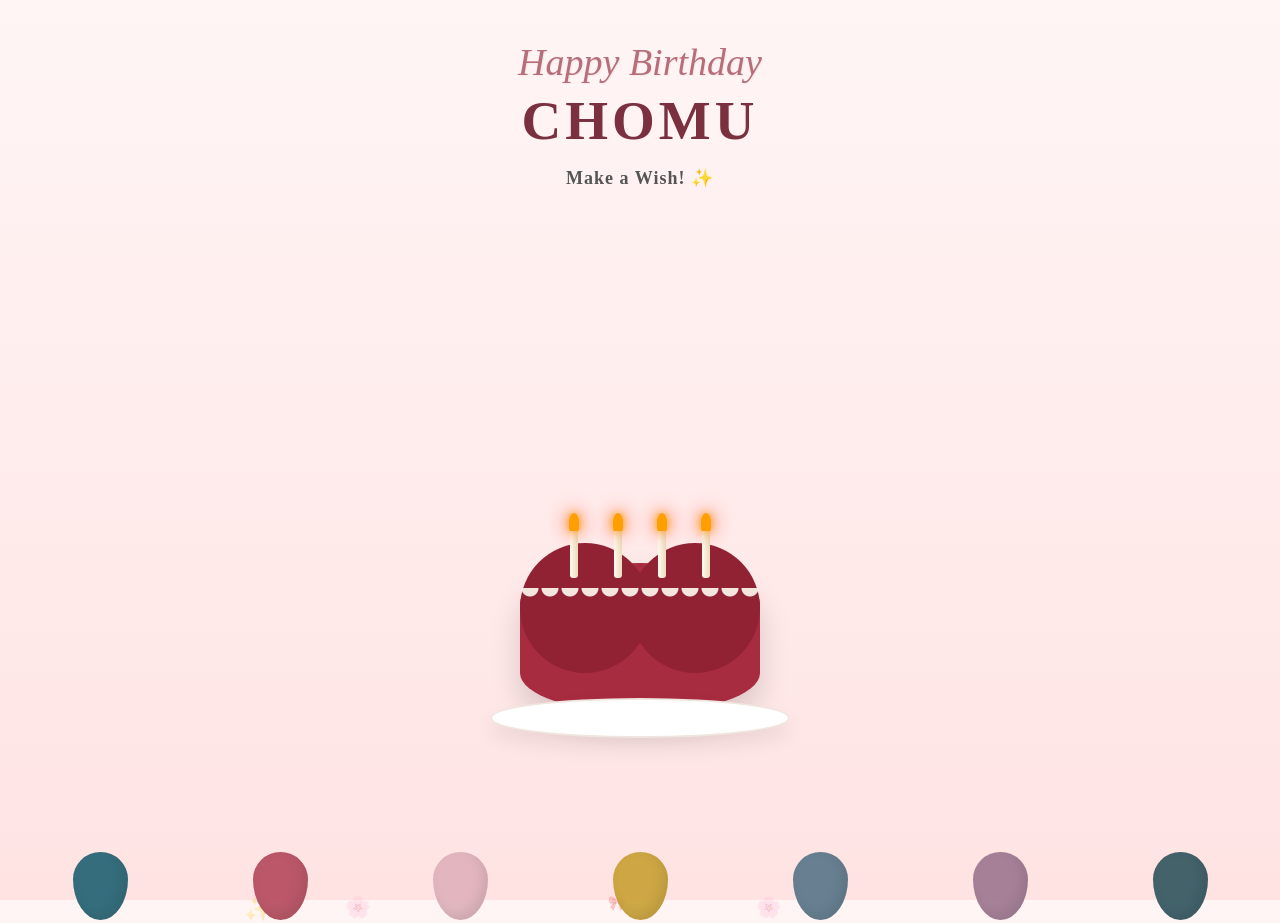
==== cake.html @ 7992cdc0 "Create cake.html" ====
<!DOCTYPE html>
<html lang="en">
<head>
    <meta charset="UTF-8">
    <meta name="viewport" content="width=device-width, initial-scale=1.0">
    <title>Happy Birthday CHOMU ✨</title>
    <style>
        * {
            box-sizing: border-box;
            margin: 0;
            padding: 0;
            font-family: 'Georgia', serif;
        }

        body {
            min-height: 100vh;
            background: linear-gradient(to bottom, #fff5f5, #ffe3e3);
            display: flex;
            flex-direction: column;
            align-items: center;
            overflow: hidden;
            position: relative;
        }

        /* ----- TOP DECORATION HEADER ----- */
        .header-container {
            text-align: center;
            margin-top: 40px;
            z-index: 10;
        }

        .birthday-title {
            font-size: 38px;
            color: #b76e79;
            font-style: italic;
            font-weight: 400;
            margin-bottom: 5px;
            text-shadow: 1px 1px 2px rgba(0,0,0,0.05);
        }

        .name-heading {
            font-size: 55px;
            color: #7a303e;
            letter-spacing: 4px;
            font-weight: bold;
            text-transform: uppercase;
            margin-bottom: 15px;
        }

        .wish-text {
            font-size: 18px;
            color: #555;
            font-weight: bold;
            letter-spacing: 1px;
        }

        /* ----- RED VELVET HEART CAKE ----- */
        .cake-container {
            position: absolute;
            bottom: 18%;
            display: flex;
            flex-direction: column;
            align-items: center;
            z-index: 5;
        }

        .heart-cake {
            position: relative;
            width: 240px;
            height: 150px;
            background: #a82c40; /* Red Velvet Core */
            border-radius: 120px / 40px; /* Base shape perspective */
            box-shadow: 0 15px 30px rgba(0,0,0,0.15);
        }

        /* Heart effect perspective via pseudo elements */
        .heart-cake::before, .heart-cake::after {
            content: '';
            position: absolute;
            top: -20px;
            width: 130px;
            height: 130px;
            background: #912234;
            border-radius: 50%;
        }
        .heart-cake::before { left: 0; }
        .heart-cake::after { right: 0; }

        /* Elegant Lace/Cream Border around the cake */
        .cream-lace {
            position: absolute;
            width: 100%;
            height: 25px;
            background: radial-gradient(circle at 50% 0%, #fffbf2 8px, transparent 9px);
            background-size: 20px 30px;
            top: 25px;
            z-index: 4;
            opacity: 0.9;
        }

        .plate {
            width: 300px;
            height: 40px;
            background: #ffffff;
            border-radius: 50%;
            margin-top: -15px;
            box-shadow: 0 10px 20px rgba(0,0,0,0.08);
            border: 2px solid #f0e6df;
            z-index: 2;
        }

        /* ----- DETAILED LIT CANDLES ----- */
        .candles-row {
            position: absolute;
            top: -35px;
            display: flex;
            justify-content: space-between;
            width: 140px;
            z-index: 6;
        }

        .candle {
            width: 8px;
            height: 50px;
            background: linear-gradient(to right, #fffbf2, #ebdcb9);
            border-radius: 3px;
            position: relative;
        }

        .flame {
            position: absolute;
            top: -15px;
            left: 50%;
            transform: translateX(-50%);
            width: 10px;
            height: 18px;
            background: #ff9e00;
            border-radius: 50% 50% 20% 20%;
            box-shadow: 0 0 10px #ff9e00, 0 0 20px #ff3c00;
            animation: flicker 0.6s infinite alternate;
        }

        @keyframes flicker {
            0% { transform: translateX(-50%) scale(1); opacity: 0.9; }
            100% { transform: translateX(-52%) scale(1.1) skewX(-2deg); opacity: 1; }
        }

        /* ----- BOTTOM BALLOON LINE ----- */
        .balloon-floor {
            position: absolute;
            bottom: -20px;
            width: 100%;
            display: flex;
            justify-content: space-around;
            padding: 0 10px;
            z-index: 8;
        }

        .floor-balloon {
            width: 55px;
            height: 68px;
            border-radius: 50% 50% 50% 50% / 40% 40% 60% 60%;
            opacity: 0.95;
            box-shadow: inset -5px -5px 12px rgba(0,0,0,0.1);
        }

        /* ----- FLOATING ELEMENTS SYSTEM ----- */
        .dropping-ribbon {
            position: absolute;
            top: -50px;
            pointer-events: none;
            z-index: 1;
            animation: fall linear forwards;
        }

        .floating-balloon {
            position: absolute;
            bottom: -90px;
            pointer-events: none;
            z-index: 3;
            animation: rise up ease-in forwards;
            opacity: 0.85;
        }

        @keyframes fall {
            0% { transform: translateY(0) rotate(0deg); opacity: 1; }
            100% { transform: translateY(105vh) rotate(360deg); opacity: 0.3; }
        }

        @keyframes riseUp {
            0% { transform: translateY(0) translateX(0); opacity: 0.9; }
            50% { transform: translateY(-50vh) translateX(20px); opacity: 0.8; }
            100% { transform: translateY(-110vh) translateX(-10px); opacity: 0; }
        }
    </style>
</head>
<body>

    <div class="header-container">
        <h1 class="birthday-title">Happy Birthday</h1>
        <div class="name-heading">Chomu</div>
        <div class="wish-text">Make a Wish! ✨</div>
    </div>

    <div class="cake-container">
        <div class="candles-row">
            <div class="candle"><div class="flame"></div></div>
            <div class="candle"><div class="flame"></div></div>
            <div class="candle"><div class="flame"></div></div>
            <div class="candle"><div class="flame"></div></div>
        </div>
        <div class="heart-cake">
            <div class="cream-lace"></div>
        </div>
        <div class="plate"></div>
    </div>

    <div class="balloon-floor">
        <div class="floor-balloon" style="background: #2b6777;"></div>
        <div class="floor-balloon" style="background: #b85062;"></div>
        <div class="floor-balloon" style="background: #e2b4bd;"></div>
        <div class="floor-balloon" style="background: #cca43b;"></div>
        <div class="floor-balloon" style="background: #5f7a8c;"></div>
        <div class="floor-balloon" style="background: #a27b93;"></div>
        <div class="floor-balloon" style="background: #395b64;"></div>
    </div>

    <script>
        // Color Palettes for Dynamic Elements
        const elementColors = ['#2b6777', '#b85062', '#e2b4bd', '#cca43b', '#5f7a8c', '#a27b93', '#ffb5a7'];
        const ribbonShapes = ['✨', '🎈', '🌸', '░', '垂直', '🌀'];

        // 1. TOP DROPPER (Ribbons and Confetti Falling down)
        function createRibbonDrop() {
            const ribbon = document.createElement('div');
            ribbon.classList.add('dropping-ribbon');
            
            // Random styling
            ribbon.style.left = Math.random() * 100 + 'vw';
            ribbon.style.fontSize = Math.random() * (24 - 14) + 14 + 'px';
            ribbon.style.color = elementColors[Math.floor(Math.random() * elementColors.length)];
            
            // Text or shape injection
            ribbon.innerText = Math.random() > 0.5 ? '✨' : '🌸';
            if(Math.random() > 0.8) ribbon.innerText = '🎀';

            const duration = Math.random() * (7 - 4) + 4;
            ribbon.style.animationDuration = duration + 's';
            
            document.body.appendChild(ribbon);
            setTimeout(() => { ribbon.remove(); }, duration * 1000);
        }

        // 2. BOTTOM FLOATER (Balloons rising up from the line)
        function createRisingBalloon() {
            const container = document.createElement('div');
            container.classList.add('floating-balloon');
            
            // Balloon styling structure
            const targetColor = elementColors[Math.floor(Math.random() * elementColors.length)];
            container.style.left = Math.random() * 90 + 5 + 'vw';
            
            // Draw balloon SVG dynamically for high resolution look
            container.innerHTML = `
                <svg width="60" height="90" viewBox="0 0 60 90">
                    <ellipse cx="30" cy="40" rx="25" ry="32" fill="${targetColor}" />
                    <polygon points="30,72 26,78 34,78" fill="${targetColor}" />
                    <path d="M30,78 Q28,84 32,90" stroke="#777" stroke-width="1.5" fill="none"/>
                </svg>
            `;

            const duration = Math.random() * (9 - 6) + 6;
            container.style.animationName = 'riseUp';
            container.style.animationDuration = duration + 's';
            container.style.animationTimingFunction = 'ease-in';
            
            document.body.appendChild(container);
            setTimeout(() => { container.remove(); }, duration * 1000);
        }

        // Timers loop execution
        setInterval(createRibbonDrop, 300);   // Smooth quick drops
        setInterval(createRisingBalloon, 1800); // Elegant slow rising balloons
    </script>
</body>
</html>
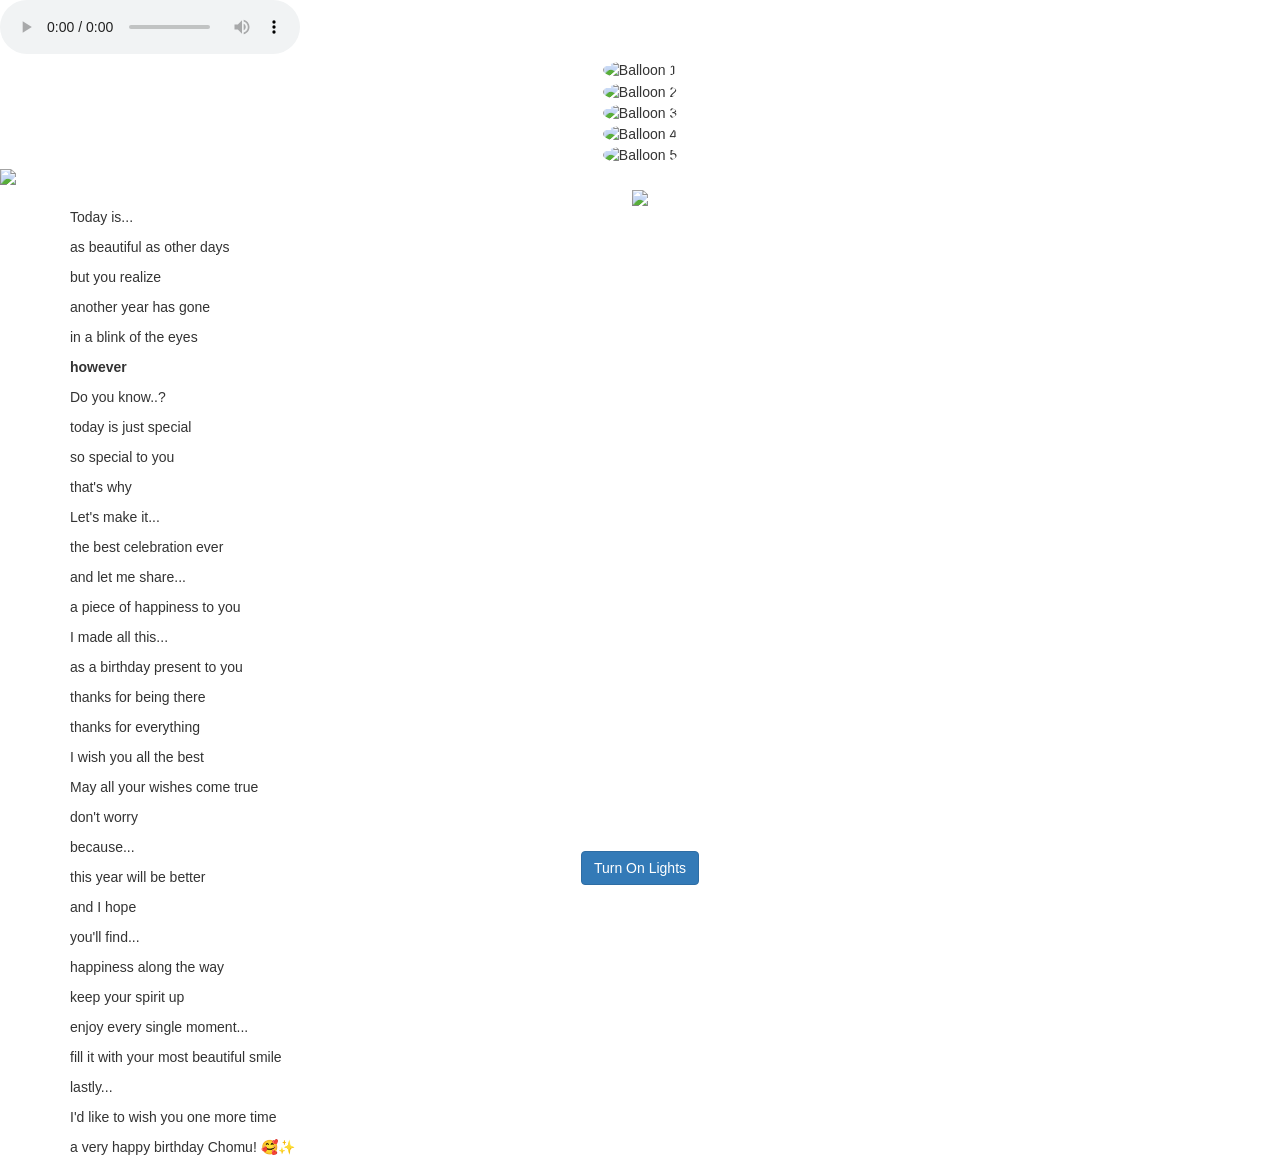
==== commit 8a937bd7: "Update cake.html" ====
--- a/cake.html
+++ b/cake.html
@@ -1,286 +1,115 @@
 <!DOCTYPE html>
 <html lang="en">
 <head>
-    <meta charset="UTF-8">
-    <meta name="viewport" content="width=device-width, initial-scale=1.0">
-    <title>Happy Birthday CHOMU ✨</title>
-    <style>
-        * {
-            box-sizing: border-box;
-            margin: 0;
-            padding: 0;
-            font-family: 'Georgia', serif;
-        }
+        <title>Happy Birthday</title>
+        <meta charset="UTF-8" />
+        <meta name="viewport" content="width=device-width, initial-scale=1.0, user-scalable=0, minimum-scale=1.0, maximum-scale=1.0">
+        
+        <link rel="stylesheet" href="https://maxcdn.bootstrapcdn.com/bootstrap/3.3.1/css/bootstrap.min.css">
+        <link rel="stylesheet" type="text/css" href="stylesheet.css">
+        <link rel="stylesheet" type="text/css" href="loading.css">
+        <link href='https://fonts.googleapis.com/css?family=Signika' rel='stylesheet' type='text/css'>
+        
+        <link rel="stylesheet/less" href="cake.less">
+        <script src="https://cdnjs.cloudflare.com/ajax/libs/less.js/2.1.0/less.min.js"></script>
+</head>
 
-        body {
-            min-height: 100vh;
-            background: linear-gradient(to bottom, #fff5f5, #ffe3e3);
-            display: flex;
-            flex-direction: column;
-            align-items: center;
-            overflow: hidden;
-            position: relative;
-        }
+<body>
+    <div class="loading"></div>
+        
+    <audio class="song" controls loop>
+        <source src="hbd.mp3" type="audio/mpeg">
+        Your browser does not support the audio element.
+    </audio>
 
-        /* ----- TOP DECORATION HEADER ----- */
-        .header-container {
-            text-align: center;
-            margin-top: 40px;
-            z-index: 10;
-        }
-
-        .birthday-title {
-            font-size: 38px;
-            color: #b76e79;
-            font-style: italic;
-            font-weight: 400;
-            margin-bottom: 5px;
-            text-shadow: 1px 1px 2px rgba(0,0,0,0.05);
-        }
-
-        .name-heading {
-            font-size: 55px;
-            color: #7a303e;
-            letter-spacing: 4px;
-            font-weight: bold;
-            text-transform: uppercase;
-            margin-bottom: 15px;
-        }
-
-        .wish-text {
-            font-size: 18px;
-            color: #555;
-            font-weight: bold;
-            letter-spacing: 1px;
-        }
-
-        /* ----- RED VELVET HEART CAKE ----- */
-        .cake-container {
-            position: absolute;
-            bottom: 18%;
-            display: flex;
-            flex-direction: column;
-            align-items: center;
-            z-index: 5;
-        }
-
-        .heart-cake {
-            position: relative;
-            width: 240px;
-            height: 150px;
-            background: #a82c40; /* Red Velvet Core */
-            border-radius: 120px / 40px; /* Base shape perspective */
-            box-shadow: 0 15px 30px rgba(0,0,0,0.15);
-        }
-
-        /* Heart effect perspective via pseudo elements */
-        .heart-cake::before, .heart-cake::after {
-            content: '';
-            position: absolute;
-            top: -20px;
-            width: 130px;
-            height: 130px;
-            background: #912234;
-            border-radius: 50%;
-        }
-        .heart-cake::before { left: 0; }
-        .heart-cake::after { right: 0; }
-
-        /* Elegant Lace/Cream Border around the cake */
-        .cream-lace {
-            position: absolute;
-            width: 100%;
-            height: 25px;
-            background: radial-gradient(circle at 50% 0%, #fffbf2 8px, transparent 9px);
-            background-size: 20px 30px;
-            top: 25px;
-            z-index: 4;
-            opacity: 0.9;
-        }
-
-        .plate {
-            width: 300px;
-            height: 40px;
-            background: #ffffff;
-            border-radius: 50%;
-            margin-top: -15px;
-            box-shadow: 0 10px 20px rgba(0,0,0,0.08);
-            border: 2px solid #f0e6df;
-            z-index: 2;
-        }
-
-        /* ----- DETAILED LIT CANDLES ----- */
-        .candles-row {
-            position: absolute;
-            top: -35px;
-            display: flex;
-            justify-content: space-between;
-            width: 140px;
-            z-index: 6;
-        }
-
-        .candle {
-            width: 8px;
-            height: 50px;
-            background: linear-gradient(to right, #fffbf2, #ebdcb9);
-            border-radius: 3px;
-            position: relative;
-        }
-
-        .flame {
-            position: absolute;
-            top: -15px;
-            left: 50%;
-            transform: translateX(-50%);
-            width: 10px;
-            height: 18px;
-            background: #ff9e00;
-            border-radius: 50% 50% 20% 20%;
-            box-shadow: 0 0 10px #ff9e00, 0 0 20px #ff3c00;
-            animation: flicker 0.6s infinite alternate;
-        }
-
-        @keyframes flicker {
-            0% { transform: translateX(-50%) scale(1); opacity: 0.9; }
-            100% { transform: translateX(-52%) scale(1.1) skewX(-2deg); opacity: 1; }
-        }
-
-        /* ----- BOTTOM BALLOON LINE ----- */
-        .balloon-floor {
-            position: absolute;
-            bottom: -20px;
-            width: 100%;
-            display: flex;
-            justify-content: space-around;
-            padding: 0 10px;
-            z-index: 8;
-        }
-
-        .floor-balloon {
-            width: 55px;
-            height: 68px;
-            border-radius: 50% 50% 50% 50% / 40% 40% 60% 60%;
-            opacity: 0.95;
-            box-shadow: inset -5px -5px 12px rgba(0,0,0,0.1);
-        }
-
-        /* ----- FLOATING ELEMENTS SYSTEM ----- */
-        .dropping-ribbon {
-            position: absolute;
-            top: -50px;
-            pointer-events: none;
-            z-index: 1;
-            animation: fall linear forwards;
-        }
-
-        .floating-balloon {
-            position: absolute;
-            bottom: -90px;
-            pointer-events: none;
-            z-index: 3;
-            animation: rise up ease-in forwards;
-            opacity: 0.85;
-        }
-
-        @keyframes fall {
-            0% { transform: translateY(0) rotate(0deg); opacity: 1; }
-            100% { transform: translateY(105vh) rotate(360deg); opacity: 0.3; }
-        }
-
-        @keyframes riseUp {
-            0% { transform: translateY(0) translateX(0); opacity: 0.9; }
-            50% { transform: translateY(-50vh) translateX(20px); opacity: 0.8; }
-            100% { transform: translateY(-110vh) translateX(-10px); opacity: 0; }
-        }
-    </style>
-</head>
-<body>
-
-    <div class="header-container">
-        <h1 class="birthday-title">Happy Birthday</h1>
-        <div class="name-heading">Chomu</div>
-        <div class="wish-text">Make a Wish! ✨</div>
+    <div class="balloons text-center" id="b1">
+        <img src="https://i.postimg.cc/fRVCc7YR/images-(3).jpg" alt="Balloon 1" style="width:100%; border-radius:50%;">
+    </div>
+    <div class="balloons text-center" id="b2">
+        <img src="https://i.postimg.cc/YS11Rd0S/images-(7).jpg" alt="Balloon 2" style="width:100%; border-radius:50%;">
+    </div>
+    <div class="balloons text-center" id="b3">
+        <img src="https://i.postimg.cc/Vs7XKrfY/images-(8).jpg" alt="Balloon 3" style="width:100%; border-radius:50%;">
+    </div>
+    <div class="balloons text-center" id="b4">
+        <img src="https://i.postimg.cc/FKQSY0pv/images-(9).jpg" alt="Balloon 4" style="width:100%; border-radius:50%;">
+    </div>
+    <div class="balloons text-center" id="b5">
+        <img src="https://i.postimg.cc/3NW4s18p/images-(1).png" alt="Balloon 5" style="width:100%; border-radius:50%;">
     </div>
 
-    <div class="cake-container">
-        <div class="candles-row">
-            <div class="candle"><div class="flame"></div></div>
-            <div class="candle"><div class="flame"></div></div>
-            <div class="candle"><div class="flame"></div></div>
-            <div class="candle"><div class="flame"></div></div>
-        </div>
-        <div class="heart-cake">
-            <div class="cream-lace"></div>
-        </div>
-        <div class="plate"></div>
-    </div>
+    <img src="https://i.postimg.cc/d1247qrd/images-(10).jpg" width="100%" class="balloon-border">
 
-    <div class="balloon-floor">
-        <div class="floor-balloon" style="background: #2b6777;"></div>
-        <div class="floor-balloon" style="background: #b85062;"></div>
-        <div class="floor-balloon" style="background: #e2b4bd;"></div>
-        <div class="floor-balloon" style="background: #cca43b;"></div>
-        <div class="floor-balloon" style="background: #5f7a8c;"></div>
-        <div class="floor-balloon" style="background: #a27b93;"></div>
-        <div class="floor-balloon" style="background: #395b64;"></div>
-    </div>
+    <div class="container">
+                <div class="row">
+                        <div class="col-md-2 col-xs-2 bulb-holder"><div class="bulb" id="bulb_yellow"></div></div>
+                        <div class="col-md-2 col-xs-2 bulb-holder"><div class="bulb" id="bulb_red"></div></div>
+                        <div class="col-md-2 col-xs-2 bulb-holder"><div class="bulb" id="bulb_blue"></div></div>
+                        <div class="col-md-2 col-xs-2 bulb-holder"><div class="bulb" id="bulb_green"></div></div>
+                        <div class="col-md-2 col-xs-2 bulb-holder"><div class="bulb" id="bulb_pink"></div></div>
+                        <div class="col-md-2 col-xs-2 bulb-holder"><div class="bulb" id="bulb_orange"></div></div>
+                </div>
 
-    <script>
-        // Color Palettes for Dynamic Elements
-        const elementColors = ['#2b6777', '#b85062', '#e2b4bd', '#cca43b', '#5f7a8c', '#a27b93', '#ffb5a7'];
-        const ribbonShapes = ['✨', '🎈', '🌸', '░', '垂直', '🌀'];
+                <div class="row">
+                        <div class="col-md-12 text-center">
+                                <img src="https://i.postimg.cc/15Q4cy6m/images-(11).jpg" class="bannar">
+                        </div>
+                </div>
 
-        // 1. TOP DROPPER (Ribbons and Confetti Falling down)
-        function createRibbonDrop() {
-            const ribbon = document.createElement('div');
-            ribbon.classList.add('dropping-ribbon');
-            
-            // Random styling
-            ribbon.style.left = Math.random() * 100 + 'vw';
-            ribbon.style.fontSize = Math.random() * (24 - 14) + 14 + 'px';
-            ribbon.style.color = elementColors[Math.floor(Math.random() * elementColors.length)];
-            
-            // Text or shape injection
-            ribbon.innerText = Math.random() > 0.5 ? '✨' : '🌸';
-            if(Math.random() > 0.8) ribbon.innerText = '🎀';
+                <div class="row cake-cover">
+                        <div class="col-md-12 text-center">
+                                <div class="cake">
+                                  <div class="velas">
+                                    <div class="fuego"></div>
+                                    <div class="fuego"></div>
+                                    <div class="fuego"></div>
+                                    <div class="fuego"></div>
+                                    <div class="fuego"></div>
+                                  </div>
+                                  <div class="cobertura"></div>
+                                  <div class="bizcocho"></div>
+                                </div>
+                        </div>
+                </div>
 
-            const duration = Math.random() * (7 - 4) + 4;
-            ribbon.style.animationDuration = duration + 's';
-            
-            document.body.appendChild(ribbon);
-            setTimeout(() => { ribbon.remove(); }, duration * 1000);
-        }
+                <div class="row message">
+                        <div class="col-md-12">
+                                <p>Today is...</p>
+                                <p>as beautiful as other days</p>
+                                <p>but you realize</p>
+                                <p>another year has gone</p>
+                                <p>in a blink of the eyes</p>
+                                <p><strong>however</strong></p>
+                                <p>Do you know..?</p>
+                                <p>today is just special</p>
+                                <p>so special to you</p>
+                                <p>that's why</p>
+                                <p>Let's make it...</p>
+                                <p>the best celebration ever</p>
+                                <p>and let me share...</p>
+                                <p>a piece of happiness to you</p>
+                                <p>I made all this...</p>
+                                <p>as a birthday present to you</p>
+                                <p>thanks for being there</p>
+                                <p>thanks for everything</p>
+                                <p>I wish you all the best</p>
+                                <p>May all your wishes come true</p>
+                                <p>don't worry</p>
+                                <p>because...</p>
+                                <p>this year will be better</p>
+                                <p>and I hope</p>
+                                <p>you'll find...</p>
+                                <p>happiness along the way</p>
+                                <p>keep your spirit up</p>
+                                <p>enjoy every single moment...</p>
+                                <p>fill it with your most beautiful smile</p>
+                                <p>lastly...</p>
+                                <p>I'd like to wish you one more time</p>
+                                <p>a very happy birthday Chomu! 🥰✨</p>
+                        </div>
+                </div>
 
-        // 2. BOTTOM FLOATER (Balloons rising up from the line)
-        function createRisingBalloon() {
-            const container = document.createElement('div');
-            container.classList.add('floating-balloon');
-            
-            // Balloon styling structure
-            const targetColor = elementColors[Math.floor(Math.random() * elementColors.length)];
-            container.style.left = Math.random() * 90 + 5 + 'vw';
-            
-            // Draw balloon SVG dynamically for high resolution look
-            container.innerHTML = `
-                <svg width="60" height="90" viewBox="0 0 60 90">
-                    <ellipse cx="30" cy="40" rx="25" ry="32" fill="${targetColor}" />
-                    <polygon points="30,72 26,78 34,78" fill="${targetColor}" />
-                    <path d="M30,78 Q28,84 32,90" stroke="#777" stroke-width="1.5" fill="none"/>
-                </svg>
-            `;
-
-            const duration = Math.random() * (9 - 6) + 6;
-            container.style.animationName = 'riseUp';
-            container.style.animationDuration = duration + 's';
-            container.style.animationTimingFunction = 'ease-in';
-            
-            document.body.appendChild(container);
-            setTimeout(() => { container.remove(); }, duration * 1000);
-        }
-
-        // Timers loop execution
-        setInterval(createRibbonDrop, 300);   // Smooth quick drops
-        setInterval(createRisingBalloon, 1800); // Elegant slow rising balloons
-    </script>
-</body>
-</html>
+                <div class="navbar navbar-fixed-bottom">
+                        <div class="row">
+                                <div class="col-md-6 text-center col-md-offset-3">
+                                        <button class="btn btn-primary" id="turn_on">Turn On Lights
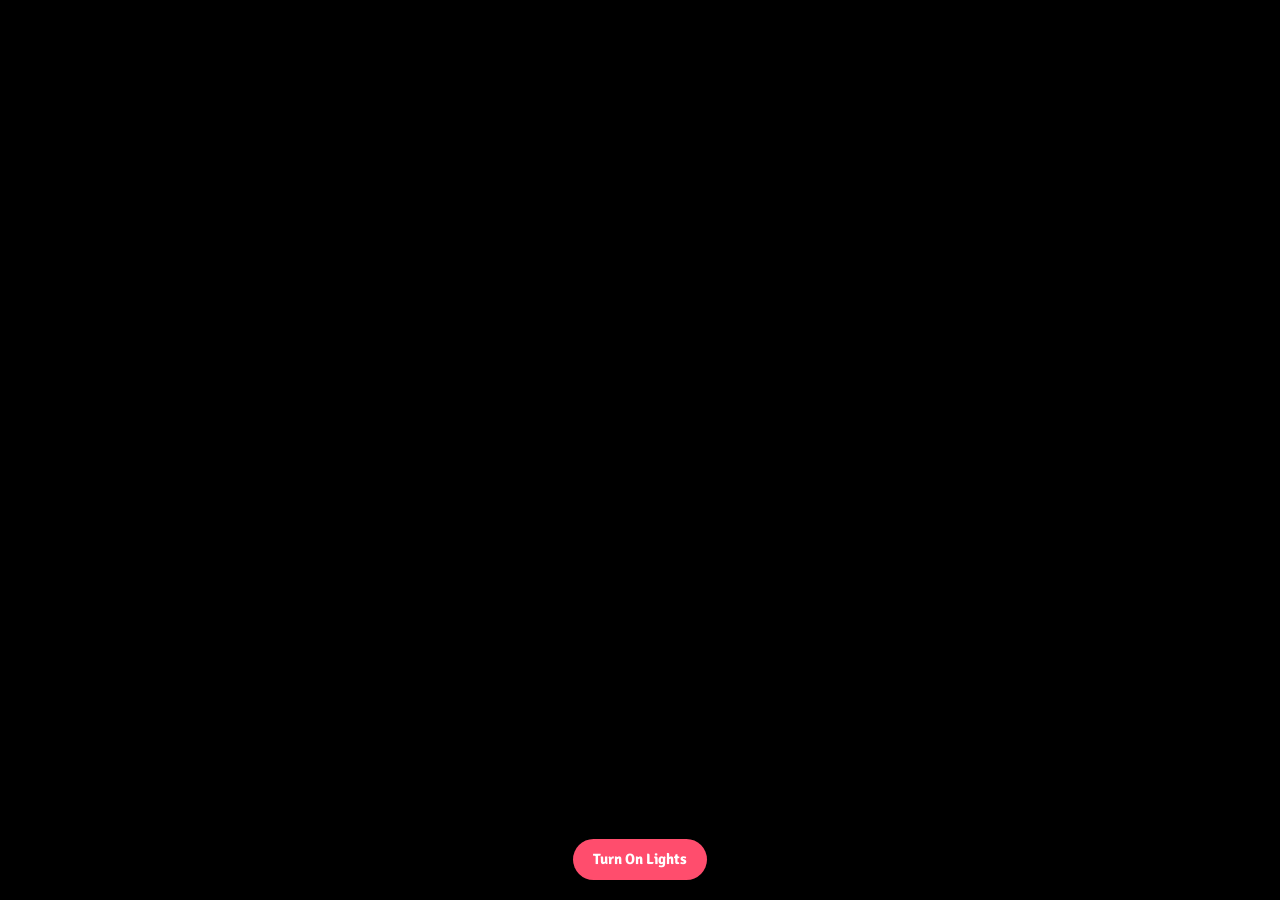
==== commit cb95bd72: "Update cake.html" ====
--- a/cake.html
+++ b/cake.html
@@ -1,115 +1,99 @@
 <!DOCTYPE html>
 <html lang="en">
 <head>
-        <title>Happy Birthday</title>
-        <meta charset="UTF-8" />
-        <meta name="viewport" content="width=device-width, initial-scale=1.0, user-scalable=0, minimum-scale=1.0, maximum-scale=1.0">
-        
-        <link rel="stylesheet" href="https://maxcdn.bootstrapcdn.com/bootstrap/3.3.1/css/bootstrap.min.css">
-        <link rel="stylesheet" type="text/css" href="stylesheet.css">
-        <link rel="stylesheet" type="text/css" href="loading.css">
-        <link href='https://fonts.googleapis.com/css?family=Signika' rel='stylesheet' type='text/css'>
-        
-        <link rel="stylesheet/less" href="cake.less">
-        <script src="https://cdnjs.cloudflare.com/ajax/libs/less.js/2.1.0/less.min.js"></script>
+	<meta charset="UTF-8">
+	<meta http-equiv="X-UA-Compatible" content="IE=edge,chrome=1">
+	<title>Happy Birthday</title>
+	<meta name="viewport" content="width=device-width, initial-scale=1.0, maximum-scale=1.0, user-scalable=no">
+	<link href="https://fonts.googleapis.com/css?family=Signika:400,300,600,700" rel="stylesheet" type="text/css">
+	<link rel="stylesheet" href="https://maxcdn.bootstrapcdn.com/bootstrap/3.3.1/css/bootstrap.min.css">
+	<link rel="stylesheet" href="loading.css">
+	<link rel="stylesheet" href="stylesheet.css">
 </head>
 
 <body>
-    <div class="loading"></div>
-        
-    <audio class="song" controls loop>
-        <source src="hbd.mp3" type="audio/mpeg">
-        Your browser does not support the audio element.
-    </audio>
+	<div class="loading"></div>
 
-    <div class="balloons text-center" id="b1">
-        <img src="https://i.postimg.cc/fRVCc7YR/images-(3).jpg" alt="Balloon 1" style="width:100%; border-radius:50%;">
-    </div>
-    <div class="balloons text-center" id="b2">
-        <img src="https://i.postimg.cc/YS11Rd0S/images-(7).jpg" alt="Balloon 2" style="width:100%; border-radius:50%;">
-    </div>
-    <div class="balloons text-center" id="b3">
-        <img src="https://i.postimg.cc/Vs7XKrfY/images-(8).jpg" alt="Balloon 3" style="width:100%; border-radius:50%;">
-    </div>
-    <div class="balloons text-center" id="b4">
-        <img src="https://i.postimg.cc/FKQSY0pv/images-(9).jpg" alt="Balloon 4" style="width:100%; border-radius:50%;">
-    </div>
-    <div class="balloons text-center" id="b5">
-        <img src="https://i.postimg.cc/3NW4s18p/images-(1).png" alt="Balloon 5" style="width:100%; border-radius:50%;">
-    </div>
+	<div class="container">
+		<div class="row bulb-holder">
+			<div class="col-xs-2"><div class="bulb" id="bulb_yellow"></div></div>
+			<div class="col-xs-2"><div class="bulb" id="bulb_red"></div></div>
+			<div class="col-xs-2"><div class="bulb" id="bulb_blue"></div></div>
+			<div class="col-xs-2"><div class="bulb" id="bulb_green"></div></div>
+			<div class="col-xs-2"><div class="bulb" id="bulb_pink"></div></div>
+			<div class="col-xs-2"><div class="bulb" id="bulb_orange"></div></div>
+		</div>
 
-    <img src="https://i.postimg.cc/d1247qrd/images-(10).jpg" width="100%" class="balloon-border">
+		<div class="row">
+			<div class="col-md-12 text-center">
+				<img src="bannar.png" class="bannar" alt="Birthday Banner">
+			</div>
+		</div>
 
-    <div class="container">
-                <div class="row">
-                        <div class="col-md-2 col-xs-2 bulb-holder"><div class="bulb" id="bulb_yellow"></div></div>
-                        <div class="col-md-2 col-xs-2 bulb-holder"><div class="bulb" id="bulb_red"></div></div>
-                        <div class="col-md-2 col-xs-2 bulb-holder"><div class="bulb" id="bulb_blue"></div></div>
-                        <div class="col-md-2 col-xs-2 bulb-holder"><div class="bulb" id="bulb_green"></div></div>
-                        <div class="col-md-2 col-xs-2 bulb-holder"><div class="bulb" id="bulb_pink"></div></div>
-                        <div class="col-md-2 col-xs-2 bulb-holder"><div class="bulb" id="bulb_orange"></div></div>
-                </div>
+		<div class="balloons" id="b1"><img src="b1.png"><h2>C</h2></div>
+		<div class="balloons" id="b2"><img src="b2.png"><h2>H</h2></div>
+		<div class="balloons" id="b3"><img src="b3.png"><h2>O</h2></div>
+		<div class="balloons" id="b4"><img src="b4.png"><h2>M</h2></div>
+		<div class="balloons" id="b5"><img src="b5.png"><h2>U</h2></div>
 
-                <div class="row">
-                        <div class="col-md-12 text-center">
-                                <img src="https://i.postimg.cc/15Q4cy6m/images-(11).jpg" class="bannar">
-                        </div>
-                </div>
+		<div class="row cake-cover">
+			<div class="col-md-12 text-center">
+				<div class="cake">
+					<div class="velas">
+						<div class="fuego"></div>
+					</div>
+					<div class="cobertura"></div>
+					<div class="bizcocho"></div>
+				</div>
+			</div>
+		</div>
 
-                <div class="row cake-cover">
-                        <div class="col-md-12 text-center">
-                                <div class="cake">
-                                  <div class="velas">
-                                    <div class="fuego"></div>
-                                    <div class="fuego"></div>
-                                    <div class="fuego"></div>
-                                    <div class="fuego"></div>
-                                    <div class="fuego"></div>
-                                  </div>
-                                  <div class="cobertura"></div>
-                                  <div class="bizcocho"></div>
-                                </div>
-                        </div>
-                </div>
+		<div class="row message">
+			<div class="col-md-12">
+				<p>Today is...</p>
+				<p>as beautiful as other days</p>
+				<p>but you realize</p>
+				<p>another year has gone</p>
+				<p>in a blink of the eyes</p>
+				<p>however</p>
+				<p>Do you know..?</p>
+				<p>today is just special</p>
+				<p>so special to you</p>
+				<p>that's why</p>
+				<p>Let's make it...</p>
+				<p>the best celebration ever</p>
+				<p>and let me share...</p>
+				<p>a piece of happiness to you</p>
+				<p>I made all this...</p>
+				<p>as a birthday present to you</p>
+				<p>A very happy birthday, Chomuu! 🥳</p>
+			</div>
+		</div>
 
-                <div class="row message">
-                        <div class="col-md-12">
-                                <p>Today is...</p>
-                                <p>as beautiful as other days</p>
-                                <p>but you realize</p>
-                                <p>another year has gone</p>
-                                <p>in a blink of the eyes</p>
-                                <p><strong>however</strong></p>
-                                <p>Do you know..?</p>
-                                <p>today is just special</p>
-                                <p>so special to you</p>
-                                <p>that's why</p>
-                                <p>Let's make it...</p>
-                                <p>the best celebration ever</p>
-                                <p>and let me share...</p>
-                                <p>a piece of happiness to you</p>
-                                <p>I made all this...</p>
-                                <p>as a birthday present to you</p>
-                                <p>thanks for being there</p>
-                                <p>thanks for everything</p>
-                                <p>I wish you all the best</p>
-                                <p>May all your wishes come true</p>
-                                <p>don't worry</p>
-                                <p>because...</p>
-                                <p>this year will be better</p>
-                                <p>and I hope</p>
-                                <p>you'll find...</p>
-                                <p>happiness along the way</p>
-                                <p>keep your spirit up</p>
-                                <p>enjoy every single moment...</p>
-                                <p>fill it with your most beautiful smile</p>
-                                <p>lastly...</p>
-                                <p>I'd like to wish you one more time</p>
-                                <p>a very happy birthday Chomu! 🥰✨</p>
-                        </div>
-                </div>
+		<div class="navbar navbar-fixed-bottom">
+			<div class="container-fluid">
+				<div class="row">
+					<div class="col-xs-12">
+						<button class="btn btn-primary" id="turn_on">Turn On Lights</button>
+						<button class="btn btn-primary" id="play" style="display:none;">Play Music</button>
+						<button class="btn btn-primary" id="bannar_coming" style="display:none;">Let's Decorate</button>
+						<button class="btn btn-primary" id="balloons_flying" style="display:none;">Fly With Balloons</button>
+						<button class="btn btn-primary" id="cake_fadein" style="display:none;">Delicious Cake</button>
+						<button class="btn btn-primary" id="light_candle" style="display:none;">Light Candle</button>
+						<button class="btn btn-primary" id="wish_message" style="display:none;">Happy Birthday</button>
+						<button class="btn btn-primary" id="story" style="display:none;">A Most Beautiful Story</button>
+					</div>
+				</div>
+			</div>
+		</div>
+	</div>
 
-                <div class="navbar navbar-fixed-bottom">
-                        <div class="row">
-                                <div class="col-md-6 text-center col-md-offset-3">
-                                        <button class="btn btn-primary" id="turn_on">Turn On Lights
+	<audio class="song" controls loop>
+		<source src="hbd.mp3" type="audio/mpeg">
+	</audio>
+
+	<script src="https://ajax.googleapis.com/ajax/libs/jquery/1.11.2/jquery.min.js"></script>
+	<script src="https://maxcdn.bootstrapcdn.com/bootstrap/3.3.1/js/bootstrap.min.js"></script>
+	<script src="effect.js"></script>
+</body>
+</html>
--- a/loading.css
+++ b/loading.css
@@ -0,0 +1,56 @@
+.loading {
+  position: fixed;
+  z-index: 9999999;
+  background-color: #ffe5ec;
+  top: 0;
+  left: 0;
+  bottom: 0;
+  right: 0;
+  width: 100%;
+  height: 100%;
+  margin: auto;
+  overflow: hidden;
+  transition: opacity 0.5s ease-out;
+}
+
+.loading:before {
+  content: 'Loading Something Beautiful... ✨';
+  display: block;
+  position: absolute;
+  top: 60%;
+  left: 0;
+  width: 100%;
+  text-align: center;
+  font-family: 'Signika', sans-serif;
+  font-size: 20px;
+  font-weight: bold;
+  color: #ff4d6d;
+}
+
+.loading:not(:required):after {
+  content: '';
+  display: block;
+  font-size: 10px;
+  width: 1em;
+  height: 1em;
+  position: absolute;
+  top: 45%;
+  left: 50%;
+  margin-top: -0.5em;
+  margin-left: -0.5em;
+  animation: birthday_spinner 1500ms infinite linear;
+  border-radius: 0.5em;
+  box-shadow: #ff4d6d 1.5em 0 0 0, 
+              rgba(255, 77, 109, 0.75) 1.1em 1.1em 0 0, 
+              rgba(255, 77, 109, 0.5) 0 1.5em 0 0, 
+              #FFF -1.1em 1.1em 0 0, 
+              rgba(255, 255, 255, 0.5) -1.5em 0 0 0, 
+              rgba(255, 255, 255, 0.5) -1.1em -1.1em 0 0, 
+              #ff758f 0 -1.5em 0 0, 
+              #ff758f 1.1em -1.1em 0 0;
+}
+
+@keyframes birthday_spinner {
+  0% { transform: rotate(0deg); }
+  100% { transform: rotate(360deg); }
+}
--- a/stylesheet.css
+++ b/stylesheet.css
@@ -0,0 +1,244 @@
+/* ==========================================
+   1. GLOBAL STYLES & BACKGROUND
+   ========================================== */
+body {
+	background-color: #000;
+	-webkit-transition: background-color linear 5s;
+	transition: background-color linear 5s;
+	overflow-x: hidden;
+	font-family: 'Signika', sans-serif;
+	margin: 0;
+	padding: 0;
+}
+
+.container {
+	display: none;
+	padding-bottom: 120px;
+}
+
+.peach {
+	background-color: #FFDAB9;
+}
+
+.peach-after {
+	animation: peach_alive linear 8s infinite;
+}
+
+@keyframes peach_alive {
+	0%, 100% { background-color: #FFDAB9; }
+	25% { background-color: #FFE4B5; }
+	50% { background-color: #FFDAB9; }
+	75% { background-color: #FFEFD5; }
+}
+
+/* ==========================================
+   2. TOP BULBS (LIGHTING ARRANGEMENT)
+   ========================================== */
+.bulb {
+	width: 50px;
+	height: 50px;
+	margin: auto;
+	background-repeat: no-repeat;
+	background-position: center 0px;
+	background-size: 50px 50px;
+}
+
+.bulb-holder {
+	height: 70px;
+}
+
+/* Bulb Glow Animations */
+.bulb-glow-yellow { background-image: url('bulb_yellow.png'); animation: bulb_glow linear 5s forwards; }
+.bulb-glow-red    { background-image: url('bulb_red.png');    animation: bulb_glow linear 5s forwards; }
+.bulb-glow-blue   { background-image: url('bulb_blue.png');   animation: bulb_glow linear 5s forwards; }
+.bulb-glow-green  { background-image: url('bulb_green.png');  animation: bulb_glow linear 5s forwards; }
+.bulb-glow-pink   { background-image: url('bulb_pink.png');   animation: bulb_glow linear 5s forwards; }
+.bulb-glow-orange { background-image: url('bulb_orange.png'); animation: bulb_glow linear 5s forwards; }
+
+@keyframes bulb_glow {
+	0% { opacity: 0; }
+	100% { opacity: 1; }
+}
+
+/* Bulb Flashing Animations (After Music Starts) */
+.bulb-glow-yellow-after { background-image: url('bulb_yellow.png'); animation: flash_y linear 1s infinite; }
+.bulb-glow-red-after    { background-image: url('bulb_red.png');    animation: flash_r linear 1.2s infinite; }
+.bulb-glow-blue-after   { background-image: url('bulb_blue.png');   animation: flash_b linear 1.4s infinite; }
+.bulb-glow-green-after  { background-image: url('bulb_green.png');  animation: flash_g linear 1.6s infinite; }
+.bulb-glow-pink-after   { background-image: url('bulb_pink.png');   animation: flash_p linear 1.8s infinite; }
+.bulb-glow-orange-after { background-image: url('bulb_orange.png'); animation: flash_o linear 2s infinite; }
+
+@keyframes flash_y { 0%, 100% { opacity: 0.2; } 50% { opacity: 1; } }
+@keyframes flash_r { 0%, 100% { opacity: 0.2; } 50% { opacity: 1; } }
+@keyframes flash_b { 0%, 100% { opacity: 0.2; } 50% { opacity: 1; } }
+@keyframes flash_g { 0%, 100% { opacity: 0.2; } 50% { opacity: 1; } }
+@keyframes flash_p { 0%, 100% { opacity: 0.2; } 50% { opacity: 1; } }
+@keyframes flash_o { 0%, 100% { opacity: 0.2; } 50% { opacity: 1; } }
+
+/* ==========================================
+   3. DECORATION BANNERS
+   ========================================== */
+.bannar {
+	max-width: 90%;
+	margin: 20px auto 0 auto;
+	display: block;
+	transform: translate(0px, -600px);
+}
+
+.bannar-come {
+	animation: bannar_come linear 6s forwards;
+}
+
+@keyframes bannar_come {
+	0% { transform: translate(0px, -1000px); }
+	33% { transform: translate(0px, 0px) rotate(10deg); }
+	66% { transform: translate(0px, 50px) rotate(-10deg); }
+	100% { transform: translate(0px, 0px); }
+}
+
+/* ==========================================
+   4. BALLOONS (MOBILE FRIENDLY FIXED SIZE)
+   ========================================== */
+.balloons {
+	position: fixed;
+	bottom: -200px; /* Shuru me screen ke neeche chupe rahenge */
+	display: none;  /* Shuru me hidden */
+	opacity: 0.9;
+	z-index: 99;
+	width: 75px !important;
+	height: 95px !important;
+}
+
+.balloons img {
+	width: 100% !important;
+	height: 100% !important;
+	object-fit: contain !important;
+}
+
+.balloons h2 {
+	display: none;
+}
+
+/* Individual Rotation Movements */
+.balloons-rotate-behaviour-one { animation: rotating 3s infinite linear; }
+.balloons-rotate-behaviour-two { animation: rotating 4s infinite linear; }
+
+@keyframes rotating {
+	0%, 100% { transform: rotate(0deg); }
+	50% { transform: rotate(8deg); }
+}
+
+/* ==========================================
+   5. PURE CSS 3D CAKE LAYOUT
+   ========================================== */
+.cake-cover {
+	display: none;
+	margin-top: 50px;
+	z-index: 100;
+	position: relative;
+}
+
+.cake {
+	position: relative;
+	width: 250px;
+	height: 200px;
+	margin: 0 auto;
+}
+
+.bizcocho {
+	width: 250px;
+	height: 120px;
+	background: #6d4c41;
+	border-radius: 20px / 40px;
+	position: absolute;
+	bottom: 0;
+	box-shadow: 0px 10px 0px #4e342e;
+}
+
+.cobertura {
+	width: 250px;
+	height: 40px;
+	background: #f48fb1;
+	border-radius: 50%;
+	position: absolute;
+	top: 60px;
+	z-index: 2;
+}
+
+.velas {
+	background: #ffffff;
+	width: 8px;
+	height: 40px;
+	position: absolute;
+	top: 25px;
+	left: 50%;
+	margin-left: -4px;
+	z-index: 3;
+	border-radius: 2px;
+}
+
+.fuego {
+	display: none;
+	width: 12px;
+	height: 18px;
+	border-radius: 50% 50% 20% 20%;
+	background: #ffb300;
+	position: absolute;
+	top: -20px;
+	left: -2px;
+	box-shadow: 0 0 10px #ff8f00, 0 0 20px #ff6f00;
+	animation: flame-burn 0.5s infinite alternate;
+}
+
+@keyframes flame-burn {
+	0% { transform: scale(1) rotate(-2deg); }
+	100% { transform: scale(1.1) rotate(2deg); }
+}
+
+/* ==========================================
+   6. SCROLLING STORY & MESSAGE SECTION
+   ========================================== */
+.message {
+	margin-top: 40px;
+	display: none;
+	text-align: center;
+	height: 200px;
+	overflow: hidden;
+}
+
+.message p {
+	font-size: 22px;
+	color: #ff4d6d;
+	font-weight: bold;
+	text-shadow: 1px 1px 2px rgba(255,255,255,0.8);
+	line-height: 1.6;
+	display: none;
+}
+
+/* ==========================================
+   7. INTERACTIVE NAVBAR BUTTONS
+   ========================================== */
+.navbar-fixed-bottom {
+	position: fixed;
+	bottom: 0;
+	width: 100%;
+	background: rgba(0, 0, 0, 0.6);
+	padding: 15px 0;
+	z-index: 9999;
+	text-align: center;
+}
+
+.btn-primary {
+	background-color: #ff4d6d !important;
+	border-color: #ff758f !important;
+	font-weight: bold;
+	font-size: 15px;
+	padding: 10px 20px;
+	margin: 5px;
+	border-radius: 25px;
+	color: white;
+	border: none;
+}
+audio {
+	display: none;
+}
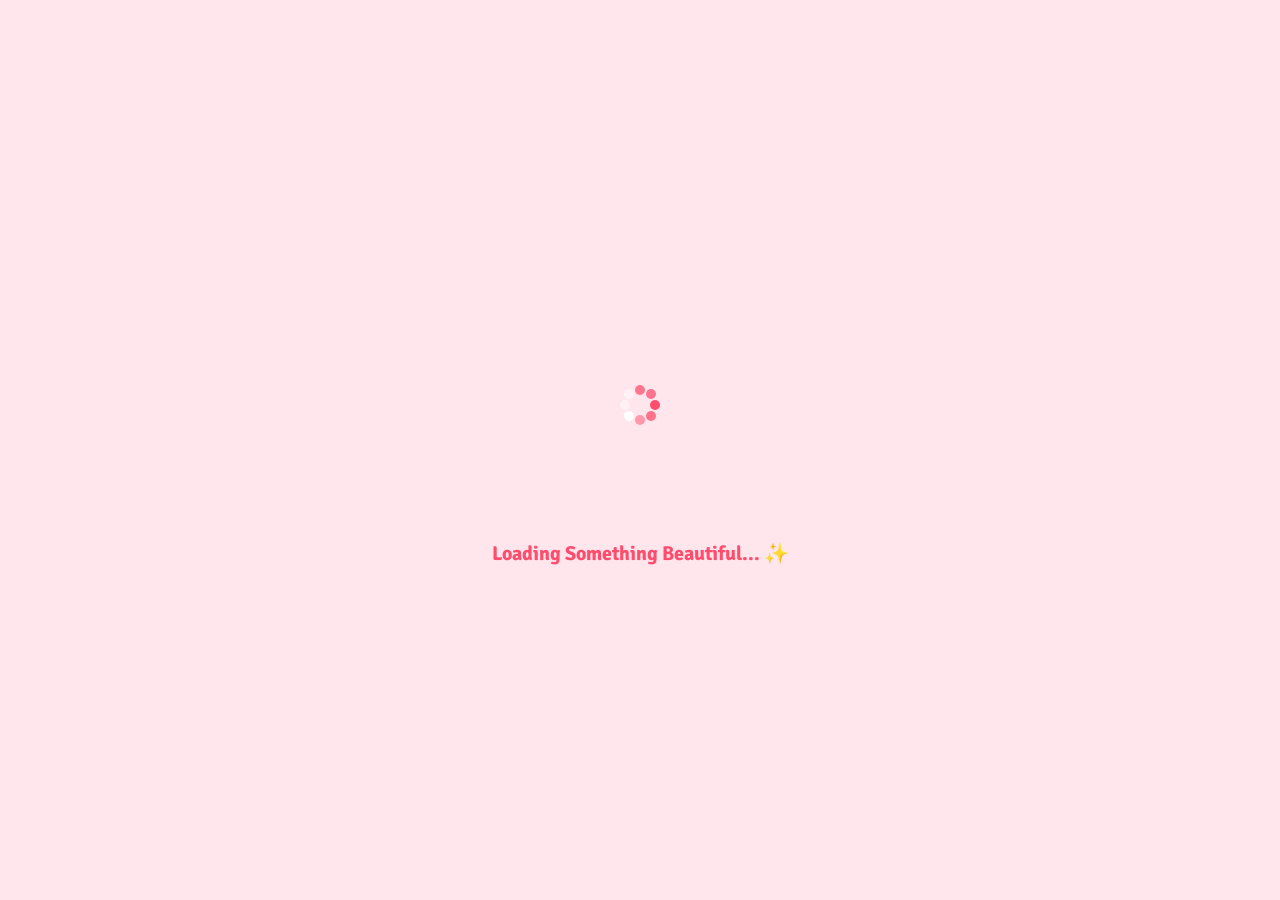
==== commit 8d1f320a: "Update cake.html" ====
--- a/cake.html
+++ b/cake.html
@@ -7,8 +7,8 @@
 	<meta name="viewport" content="width=device-width, initial-scale=1.0, maximum-scale=1.0, user-scalable=no">
 	<link href="https://fonts.googleapis.com/css?family=Signika:400,300,600,700" rel="stylesheet" type="text/css">
 	<link rel="stylesheet" href="https://maxcdn.bootstrapcdn.com/bootstrap/3.3.1/css/bootstrap.min.css">
-	<link rel="stylesheet" href="loading.css">
-	<link rel="stylesheet" href="stylesheet.css">
+	<link rel="stylesheet" href="loading.css?v=12.12">
+	<link rel="stylesheet" href="stylesheet.css?v=12.12">
 </head>
 
 <body>
@@ -26,24 +26,33 @@
 
 		<div class="row">
 			<div class="col-md-12 text-center">
-				<img src="bannar.png" class="bannar" alt="Birthday Banner">
+				<img src="bannar.png" onerror="this.src='https://i.postimg.co/N0M78Fm6/bannar.png'" class="bannar" alt="Birthday Banner">
 			</div>
 		</div>
 
-		<div class="balloons" id="b1"><img src="b1.png"><h2>C</h2></div>
-		<div class="balloons" id="b2"><img src="b2.png"><h2>H</h2></div>
-		<div class="balloons" id="b3"><img src="b3.png"><h2>O</h2></div>
-		<div class="balloons" id="b4"><img src="b4.png"><h2>M</h2></div>
-		<div class="balloons" id="b5"><img src="b5.png"><h2>U</h2></div>
+		<div class="balloons" id="b1" style="display:none;"><img src="b1.png" onerror="this.src='https://i.postimg.co/gJ6Xb2p1/b1.png'"><h2>C</h2></div>
+		<div class="balloons" id="b2" style="display:none;"><img src="b2.png" onerror="this.src='https://i.postimg.co/8CcXwYfL/b2.png'"><h2>H</h2></div>
+		<div class="balloons" id="b3" style="display:none;"><img src="b3.png" onerror="this.src='https://i.postimg.co/7bZgqZ9C/b3.png'"><h2>O</h2></div>
+		<div class="balloons" id="b4" style="display:none;"><img src="b4.png" onerror="this.src='https://i.postimg.co/JnHhV78X/b4.png'"><h2>M</h2></div>
+		<div class="balloons" id="b5" style="display:none;"><img src="b5.png" onerror="this.src='https://i.postimg.co/YCDmXzZ0/b5.png'"><h2>U</h2></div>
 
 		<div class="row cake-cover">
 			<div class="col-md-12 text-center">
-				<div class="cake">
-					<div class="velas">
-						<div class="fuego"></div>
+				<div class="cake-container">
+					<div class="cake-premium">
+						<div class="layer layer-top">
+							<div class="icing"></div>
+							<div class="drip drip1"></div>
+							<div class="drip drip2"></div>
+							<div class="drip drip3"></div>
+						</div>
+						<div class="layer layer-middle"></div>
+						<div class="layer layer-bottom"></div>
+						<div class="candle-premium">
+							<div class="flame" id="cake-flame"></div>
+						</div>
 					</div>
-					<div class="cobertura"></div>
-					<div class="bizcocho"></div>
+					<div class="cake-stand"></div>
 				</div>
 			</div>
 		</div>
@@ -79,7 +88,7 @@
 						<button class="btn btn-primary" id="bannar_coming" style="display:none;">Let's Decorate</button>
 						<button class="btn btn-primary" id="balloons_flying" style="display:none;">Fly With Balloons</button>
 						<button class="btn btn-primary" id="cake_fadein" style="display:none;">Delicious Cake</button>
-						<button class="btn btn-primary" id="light_candle" style="display:none;">Light Candle</button>
+						<button class="btn btn-primary" id="light_candle" style="display:none;">Blow The Candle 🎂</button>
 						<button class="btn btn-primary" id="wish_message" style="display:none;">Happy Birthday</button>
 						<button class="btn btn-primary" id="story" style="display:none;">A Most Beautiful Story</button>
 					</div>
@@ -88,12 +97,12 @@
 		</div>
 	</div>
 
-	<audio class="song" controls loop>
-		<source src="hbd.mp3" type="audio/mpeg">
+	<audio class="song" controls loop preload="auto">
+		<source src="hbd.mp3?v=12.12" type="audio/mpeg">
 	</audio>
 
 	<script src="https://ajax.googleapis.com/ajax/libs/jquery/1.11.2/jquery.min.js"></script>
 	<script src="https://maxcdn.bootstrapcdn.com/bootstrap/3.3.1/js/bootstrap.min.js"></script>
-	<script src="effect.js"></script>
+	<script src="effect.js?v=12.12"></script>
 </body>
 </html>
--- a/stylesheet.css
+++ b/stylesheet.css
@@ -47,7 +47,6 @@
 	height: 70px;
 }
 
-/* Bulb Glow Animations */
 .bulb-glow-yellow { background-image: url('bulb_yellow.png'); animation: bulb_glow linear 5s forwards; }
 .bulb-glow-red    { background-image: url('bulb_red.png');    animation: bulb_glow linear 5s forwards; }
 .bulb-glow-blue   { background-image: url('bulb_blue.png');   animation: bulb_glow linear 5s forwards; }
@@ -55,12 +54,8 @@
 .bulb-glow-pink   { background-image: url('bulb_pink.png');   animation: bulb_glow linear 5s forwards; }
 .bulb-glow-orange { background-image: url('bulb_orange.png'); animation: bulb_glow linear 5s forwards; }
 
-@keyframes bulb_glow {
-	0% { opacity: 0; }
-	100% { opacity: 1; }
-}
-
-/* Bulb Flashing Animations (After Music Starts) */
+@keyframes bulb_glow { 0% { opacity: 0; } 100% { opacity: 1; } }
+
 .bulb-glow-yellow-after { background-image: url('bulb_yellow.png'); animation: flash_y linear 1s infinite; }
 .bulb-glow-red-after    { background-image: url('bulb_red.png');    animation: flash_r linear 1.2s infinite; }
 .bulb-glow-blue-after   { background-image: url('bulb_blue.png');   animation: flash_b linear 1.4s infinite; }
@@ -97,12 +92,12 @@
 }
 
 /* ==========================================
-   4. BALLOONS (MOBILE FRIENDLY FIXED SIZE)
+   4. BALLOONS
    ========================================== */
 .balloons {
 	position: fixed;
-	bottom: -200px; /* Shuru me screen ke neeche chupe rahenge */
-	display: none;  /* Shuru me hidden */
+	bottom: -200px; 
+	display: none;  
 	opacity: 0.9;
 	z-index: 99;
 	width: 75px !important;
@@ -119,80 +114,145 @@
 	display: none;
 }
 
-/* Individual Rotation Movements */
 .balloons-rotate-behaviour-one { animation: rotating 3s infinite linear; }
 .balloons-rotate-behaviour-two { animation: rotating 4s infinite linear; }
 
-@keyframes rotating {
-	0%, 100% { transform: rotate(0deg); }
-	50% { transform: rotate(8deg); }
-}
-
-/* ==========================================
-   5. PURE CSS 3D CAKE LAYOUT
+@keyframes rotating { 0%, 100% { transform: rotate(0deg); } 50% { transform: rotate(8deg); } }
+
+/* ==========================================
+   5. MODIFIED MODEREN 3D CAKE LAYOUT
    ========================================== */
 .cake-cover {
 	display: none;
-	margin-top: 50px;
+	margin-top: 40px;
 	z-index: 100;
 	position: relative;
 }
 
-.cake {
+.cake-container {
 	position: relative;
-	width: 250px;
-	height: 200px;
-	margin: 0 auto;
-}
-
-.bizcocho {
-	width: 250px;
-	height: 120px;
-	background: #6d4c41;
-	border-radius: 20px / 40px;
-	position: absolute;
+	display: inline-block;
+	margin: 20px auto;
+}
+
+/* Luxury Multi-Layer Cake Design */
+.cake-premium {
+	position: relative;
+	width: 200px;
+	height: 160px;
+	background: transparent;
+}
+
+.layer {
+	position: absolute;
+	border-radius: 10px 10px 4px 4px;
+	width: 100%;
+	left: 0;
+}
+
+/* Bottom Base Layer (Chocolate Dark) */
+.layer-bottom {
 	bottom: 0;
-	box-shadow: 0px 10px 0px #4e342e;
-}
-
-.cobertura {
-	width: 250px;
-	height: 40px;
-	background: #f48fb1;
-	border-radius: 50%;
-	position: absolute;
-	top: 60px;
-	z-index: 2;
-}
-
-.velas {
-	background: #ffffff;
-	width: 8px;
-	height: 40px;
-	position: absolute;
-	top: 25px;
-	left: 50%;
-	margin-left: -4px;
-	z-index: 3;
-	border-radius: 2px;
-}
-
-.fuego {
-	display: none;
+	height: 60px;
+	background: #4e342e;
+	box-shadow: inset 0 -5px 0 rgba(0,0,0,0.2);
+}
+
+/* Middle Layer (Strawberry Pink) */
+.layer-middle {
+	bottom: 55px;
+	height: 50px;
+	background: #ff85a2;
+	width: 180px;
+	left: 10px;
+	box-shadow: inset 0 -4px 0 rgba(0,0,0,0.15);
+}
+
+/* Top Layer (Vanilla Soft) */
+.layer-top {
+	bottom: 100px;
+	height: 45px;
+	background: #fff0f5;
+	width: 160px;
+	left: 20px;
+}
+
+/* Cake Cream Drippings Effect */
+.icing {
+	position: absolute;
+	top: 0;
+	left: 0;
+	width: 100%;
+	height: 15px;
+	background: #ff4d6d;
+	border-radius: 10px 10px 0 0;
+}
+
+.drip {
+	position: absolute;
+	background: #ff4d6d;
 	width: 12px;
 	height: 18px;
+	border-radius: 0 0 20px 20px;
+}
+.drip1 { left: 20px; height: 22px; }
+.drip2 { left: 70px; height: 26px; }
+.drip3 { left: 120px; height: 20px; }
+
+/* Premium Shiny Cake Stand Base */
+.cake-stand {
+	width: 240px;
+	height: 12px;
+	background: #e0e0e0;
+	border-radius: 20px;
+	margin-top: -2px;
+	box-shadow: 0 4px 10px rgba(0,0,0,0.15);
+}
+
+/* Advanced Animated Candle */
+.candle-premium {
+	position: absolute;
+	background: linear-gradient(to right, #ff4081, #ff80ab);
+	width: 10px;
+	height: 50px;
+	bottom: 140px;
+	left: 50%;
+	transform: translateX(-50%);
+	border-radius: 3px;
+	z-index: 10;
+}
+
+.candle-premium::before {
+	content: '';
+	position: absolute;
+	background: #333;
+	width: 2px;
+	height: 8px;
+	top: -8px;
+	left: 4px;
+}
+
+/* Magical Flame Structure */
+.flame {
+	position: absolute;
+	background: radial-gradient(circle, #ffeb3b 20%, #ff9800 60%, transparent 100%);
+	width: 16px;
+	height: 24px;
 	border-radius: 50% 50% 20% 20%;
-	background: #ffb300;
-	position: absolute;
-	top: -20px;
-	left: -2px;
-	box-shadow: 0 0 10px #ff8f00, 0 0 20px #ff6f00;
-	animation: flame-burn 0.5s infinite alternate;
-}
-
-@keyframes flame-burn {
-	0% { transform: scale(1) rotate(-2deg); }
-	100% { transform: scale(1.1) rotate(2deg); }
+	top: -32px;
+	left: -3px;
+	box-shadow: 0 0 15px #ff9800, 0 0 25px #ff5722;
+	animation: premium-burn 0.6s infinite alternate;
+}
+
+@keyframes premium-burn {
+	0% { transform: scale(1) rotate(-3deg); opacity: 0.95; }
+	100% { transform: scale(1.15) rotate(3deg); opacity: 1; }
+}
+
+/* Blow Out State (When candle is blown) */
+.flame.blown-out {
+	display: none !important;
 }
 
 /* ==========================================
